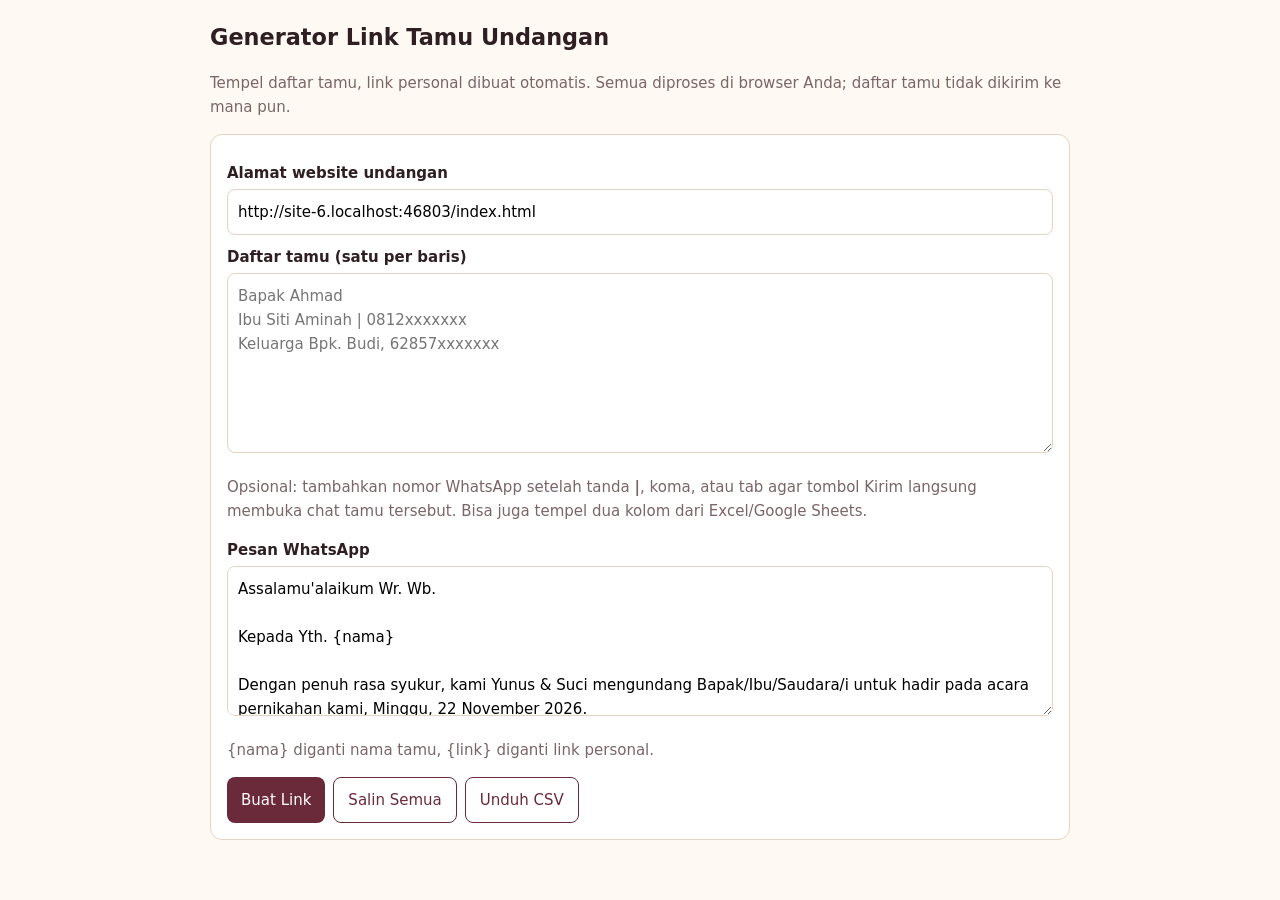
==== generator.html @ 2c9211ca "Tambah nama tamu otomatis dan generator link" ====
<!doctype html>
<html lang="id">
<head>
<meta charset="utf-8">
<meta name="viewport" content="width=device-width, initial-scale=1">
<meta name="robots" content="noindex,nofollow">
<title>Generator Link Tamu — Yunus & Suci</title>
<style>
:root{--bg:#fff9f3;--ink:#2f1f23;--line:#e3d3c0;--accent:#6b2a3a;--card:#fff}
*{box-sizing:border-box}body{margin:0;background:var(--bg);color:var(--ink);font:15px/1.6 system-ui,sans-serif;padding:16px}
main{max-width:860px;margin:0 auto}h1{font-size:1.4rem;margin:.2em 0}
.card{background:var(--card);border:1px solid var(--line);border-radius:12px;padding:16px;margin:14px 0}
label{display:block;font-weight:600;margin:10px 0 4px}
input,textarea{width:100%;padding:10px;border:1px solid var(--line);border-radius:8px;font:inherit}
textarea{min-height:180px}
button,.btn{background:var(--accent);color:#fff;border:0;border-radius:8px;padding:10px 14px;font:inherit;cursor:pointer;text-decoration:none;display:inline-block}
button.alt{background:#fff;color:var(--accent);border:1px solid var(--accent)}
.row{display:flex;gap:8px;flex-wrap:wrap;margin-top:12px}
small,.hint{color:#7a6568}
table{width:100%;border-collapse:collapse}td,th{padding:8px 6px;border-bottom:1px solid var(--line);text-align:left;vertical-align:top;font-size:14px}
td.link{word-break:break-all;font-size:12px;color:#7a6568}
textarea.msg{min-height:150px}
</style>
</head>
<body>
<main>
<h1>Generator Link Tamu Undangan</h1>
<p class="hint">Tempel daftar tamu, link personal dibuat otomatis. Semua diproses di browser Anda; daftar tamu tidak dikirim ke mana pun.</p>

<div class="card">
  <label for="base">Alamat website undangan</label>
  <input id="base" placeholder="https://username.github.io/nama-repo/" inputmode="url">
  <label for="list">Daftar tamu (satu per baris)</label>
  <textarea id="list" placeholder="Bapak Ahmad&#10;Ibu Siti Aminah | 0812xxxxxxx&#10;Keluarga Bpk. Budi, 62857xxxxxxx"></textarea>
  <p class="hint">Opsional: tambahkan nomor WhatsApp setelah tanda <b>|</b>, koma, atau tab agar tombol Kirim langsung membuka chat tamu tersebut. Bisa juga tempel dua kolom dari Excel/Google Sheets.</p>
  <label for="msg">Pesan WhatsApp</label>
  <textarea id="msg" class="msg"></textarea>
  <p class="hint">{nama} diganti nama tamu, {link} diganti link personal.</p>
  <div class="row"><button id="gen">Buat Link</button><button class="alt" id="copyAll">Salin Semua</button><button class="alt" id="csv">Unduh CSV</button></div>
</div>

<div class="card" id="out" hidden>
  <strong id="count"></strong>
  <table><thead><tr><th>#</th><th>Tamu</th><th>Link</th><th></th></tr></thead><tbody id="rows"></tbody></table>
</div>
</main>
<script>
(() => {
  const $ = id => document.getElementById(id);
  const store = { get(k){try{return localStorage.getItem(k)}catch(e){return null}}, set(k,v){try{localStorage.setItem(k,v)}catch(e){}} };
  const defaultMsg = "Assalamu'alaikum Wr. Wb.\n\nKepada Yth. {nama}\n\nDengan penuh rasa syukur, kami Yunus & Suci mengundang Bapak/Ibu/Saudara/i untuk hadir pada acara pernikahan kami, Minggu, 22 November 2026.\n\nDetail undangan:\n{link}\n\nMerupakan kebahagiaan bagi kami apabila berkenan hadir dan memberikan doa restu.\n\nWassalamu'alaikum Wr. Wb.\nYunus & Suci";
  const initialBase = (() => { const u = new URL(location.href); return location.protocol.startsWith("http") ? new URL("index.html", u).href : ""; })();
  $("base").value = store.get("gen.base") || initialBase;
  $("list").value = store.get("gen.list") || "";
  $("msg").value = store.get("gen.msg") || defaultMsg;
  let data = [];

  function normPhone(p) {
    let d = (p || "").replace(/[^\d]/g, "");
    if (!d) return "";
    if (d.startsWith("0")) d = "62" + d.slice(1);
    else if (d.startsWith("8")) d = "62" + d;
    return d;
  }
  function parse() {
    return $("list").value.split(/\r?\n/).map(l => l.trim()).filter(Boolean).map(line => {
      const parts = line.split(/\s*[|\t;]\s*|\s*,\s*(?=\+?\d[\d\s-]{7,}$)/);
      const name = parts[0].trim();
      const phone = normPhone(parts[1] || "");
      return { name, phone };
    }).filter(x => x.name);
  }
  function linkFor(name) {
    const base = $("base").value.trim();
    const u = new URL(base || "index.html", location.href);
    u.searchParams.set("to", name);
    return u.href;
  }
  function msgFor(g) { return $("msg").value.replaceAll("{nama}", g.name).replaceAll("{link}", g.link); }
  function render() {
    data = parse().map(g => ({ ...g, link: linkFor(g.name) }));
    store.set("gen.base", $("base").value); store.set("gen.list", $("list").value); store.set("gen.msg", $("msg").value);
    $("out").hidden = !data.length;
    $("count").textContent = data.length + " tamu";
    const tb = $("rows"); tb.textContent = "";
    data.forEach((g, i) => {
      const tr = document.createElement("tr");
      const cells = [String(i + 1), g.name + (g.phone ? "\n+" + g.phone : "")];
      cells.forEach(t => { const td = document.createElement("td"); td.style.whiteSpace = "pre-line"; td.textContent = t; tr.appendChild(td); });
      const l = document.createElement("td"); l.className = "link"; l.textContent = g.link; tr.appendChild(l);
      const act = document.createElement("td");
      const wa = document.createElement("a"); wa.className = "btn"; wa.target = "_blank"; wa.rel = "noopener"; wa.textContent = "Kirim WA";
      wa.href = "https://wa.me/" + g.phone + "?text=" + encodeURIComponent(msgFor(g));
      const cp = document.createElement("button"); cp.className = "alt"; cp.textContent = "Salin"; cp.style.marginLeft = "6px";
      cp.onclick = () => copy(msgFor(g), cp);
      act.append(wa, cp); tr.appendChild(act); tb.appendChild(tr);
    });
  }
  async function copy(text, btn) {
    try { await navigator.clipboard.writeText(text); } catch (e) { prompt("Salin teks berikut:", text); return; }
    if (btn) { const t = btn.textContent; btn.textContent = "Tersalin ✓"; setTimeout(() => btn.textContent = t, 1400); }
  }
  $("gen").onclick = render;
  $("copyAll").onclick = e => { render(); copy(data.map(g => g.name + "\t" + g.link).join("\n"), e.target); };
  $("csv").onclick = () => {
    render();
    const q = s => '"' + String(s).replace(/"/g, '""') + '"';
    const csv = "﻿Nama,WhatsApp,Link\n" + data.map(g => [q(g.name), q(g.phone), q(g.link)].join(",")).join("\n");
    const a = document.createElement("a");
    a.href = URL.createObjectURL(new Blob([csv], { type: "text/csv;charset=utf-8" }));
    a.download = "daftar-link-tamu.csv"; a.click();
  };
  if ($("list").value) render();
})();
</script>
</body>
</html>
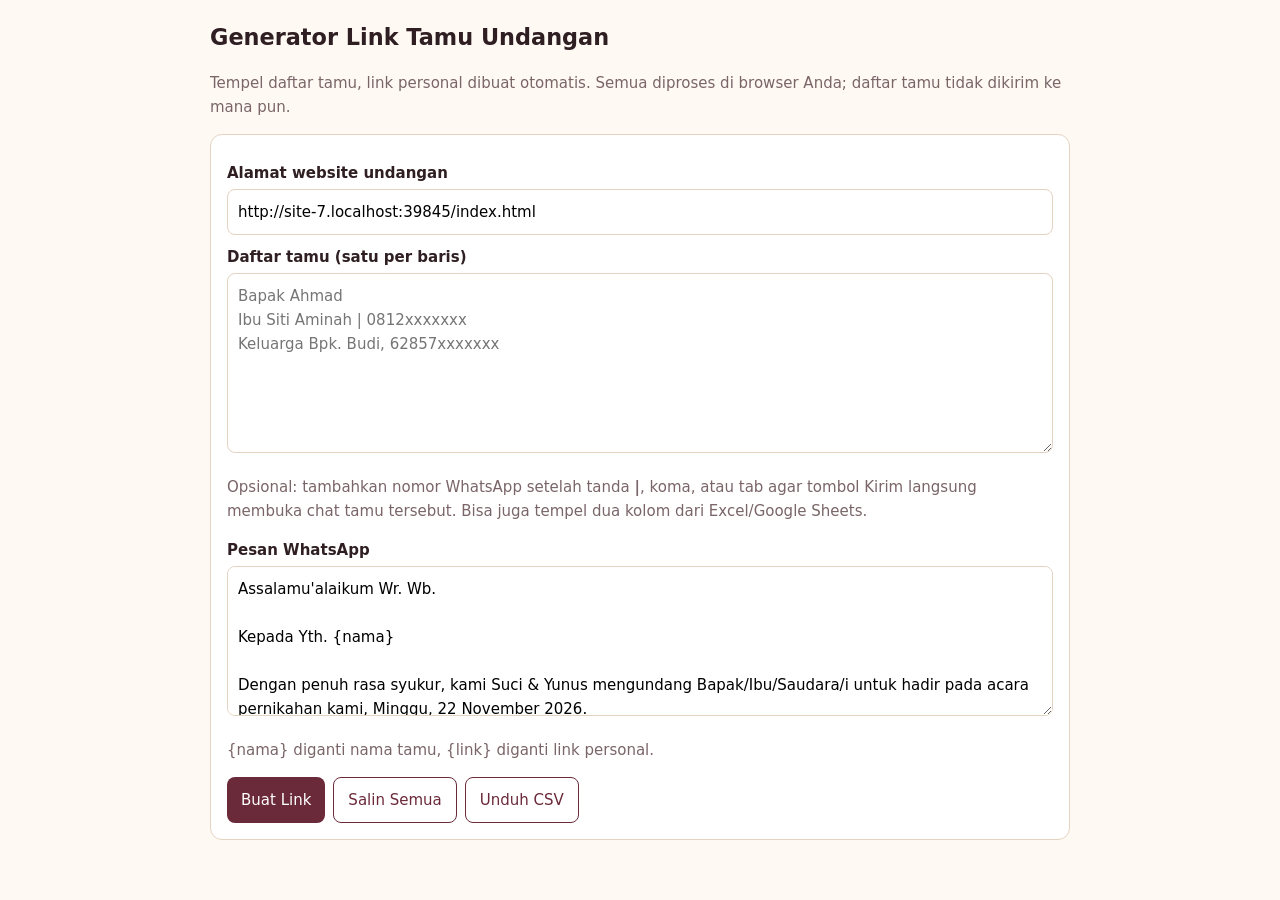
==== commit c1f8f131: "Ubah urutan nama jadi Suci & Yunus dan hapus ayat Arab" ====
--- a/generator.html
+++ b/generator.html
@@ -4,7 +4,7 @@
 <meta charset="utf-8">
 <meta name="viewport" content="width=device-width, initial-scale=1">
 <meta name="robots" content="noindex,nofollow">
-<title>Generator Link Tamu — Yunus & Suci</title>
+<title>Generator Link Tamu — Suci & Yunus</title>
 <style>
 :root{--bg:#fff9f3;--ink:#2f1f23;--line:#e3d3c0;--accent:#6b2a3a;--card:#fff}
 *{box-sizing:border-box}body{margin:0;background:var(--bg);color:var(--ink);font:15px/1.6 system-ui,sans-serif;padding:16px}
@@ -48,7 +48,7 @@
 (() => {
   const $ = id => document.getElementById(id);
   const store = { get(k){try{return localStorage.getItem(k)}catch(e){return null}}, set(k,v){try{localStorage.setItem(k,v)}catch(e){}} };
-  const defaultMsg = "Assalamu'alaikum Wr. Wb.\n\nKepada Yth. {nama}\n\nDengan penuh rasa syukur, kami Yunus & Suci mengundang Bapak/Ibu/Saudara/i untuk hadir pada acara pernikahan kami, Minggu, 22 November 2026.\n\nDetail undangan:\n{link}\n\nMerupakan kebahagiaan bagi kami apabila berkenan hadir dan memberikan doa restu.\n\nWassalamu'alaikum Wr. Wb.\nYunus & Suci";
+  const defaultMsg = "Assalamu'alaikum Wr. Wb.\n\nKepada Yth. {nama}\n\nDengan penuh rasa syukur, kami Suci & Yunus mengundang Bapak/Ibu/Saudara/i untuk hadir pada acara pernikahan kami, Minggu, 22 November 2026.\n\nDetail undangan:\n{link}\n\nMerupakan kebahagiaan bagi kami apabila berkenan hadir dan memberikan doa restu.\n\nWassalamu'alaikum Wr. Wb.\nSuci & Yunus";
   const initialBase = (() => { const u = new URL(location.href); return location.protocol.startsWith("http") ? new URL("index.html", u).href : ""; })();
   $("base").value = store.get("gen.base") || initialBase;
   $("list").value = store.get("gen.list") || "";
